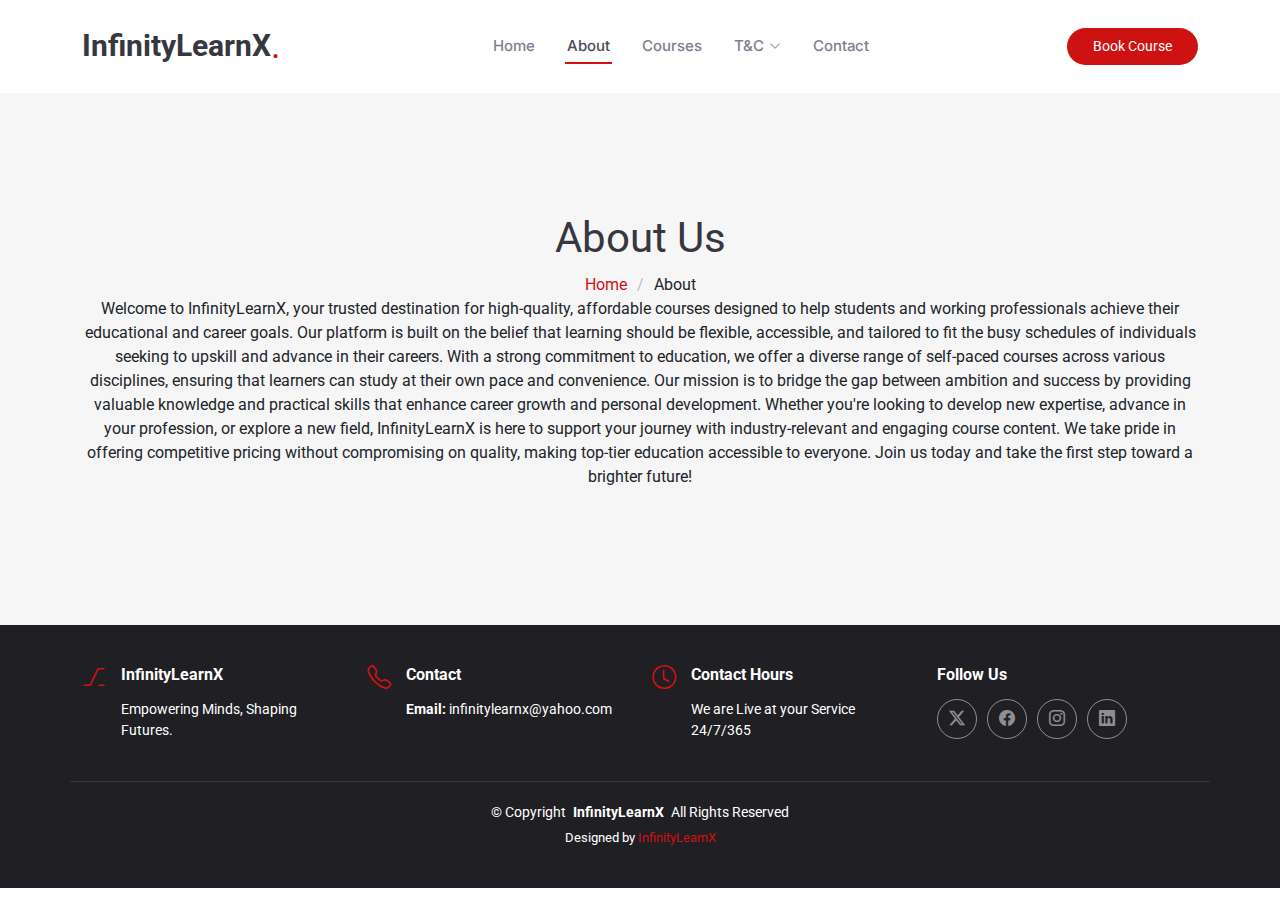
==== about.html @ 9af4cd3d "Initial commit" ====
<!DOCTYPE html>
<html lang="en">

<head>
  <meta charset="utf-8">
  <meta content="width=device-width, initial-scale=1.0" name="viewport">
  <title>InfinityLearnX</title>
  <meta name="description" content="">
  <meta name="keywords" content="">

  <!-- Favicons -->
  <link href="./assets/img/Mian-Photoroom.png" rel="icon">
  <link href="./assets/img/Mian-Photoroom.png" rel="apple-touch-icon">

  <!-- Fonts -->
  <link href="https://fonts.googleapis.com" rel="preconnect">
  <link href="https://fonts.gstatic.com" rel="preconnect" crossorigin>
  <link href="https://fonts.googleapis.com/css2?family=Roboto:ital,wght@0,100;0,300;0,400;0,500;0,700;0,900;1,100;1,300;1,400;1,500;1,700;1,900&family=Inter:wght@100;200;300;400;500;600;700;800;900&family=Amatic+SC:wght@400;700&display=swap" rel="stylesheet">

  <!-- Vendor CSS Files -->
  <link href="assets/vendor/bootstrap/css/bootstrap.min.css" rel="stylesheet">
  <link href="assets/vendor/bootstrap-icons/bootstrap-icons.css" rel="stylesheet">
  <link href="assets/vendor/aos/aos.css" rel="stylesheet">
  <link href="assets/vendor/glightbox/css/glightbox.min.css" rel="stylesheet">
  <link href="assets/vendor/swiper/swiper-bundle.min.css" rel="stylesheet">

  <!-- Main CSS File -->
  <link href="assets/css/main.css" rel="stylesheet">

  <!-- =======================================================
  * Template Name: Yummy
  * Template URL: https://bootstrapmade.com/yummy-bootstrap-restaurant-website-template/
  * Updated: Aug 07 2024 with Bootstrap v5.3.3
  * Author: BootstrapMade.com
  * License: https://bootstrapmade.com/license/
  ======================================================== -->
</head>

<body class="starter-page-page">

  <header id="header" class="header d-flex align-items-center sticky-top">
    <div class="container position-relative d-flex align-items-center justify-content-between">

      <a href="index.html" class="logo d-flex align-items-center me-auto me-xl-0">
        <!-- Uncomment the line below if you also wish to use an image logo -->
        <!-- <img src="assets/img/logo.png" alt=""> -->
        <h1 class="sitename">InfinityLearnX</h1>
        <span>.</span>
      </a>

      <nav id="navmenu" class="navmenu">
        <ul>
          <li><a href="index.html" >Home<br></a></li>
          <li><a href="about.html" class="active">About</a></li>
          <li><a href="courses.html">Courses</a></li>
          <li class="dropdown"><a href="#"><span>T&C</span> <i class="bi bi-chevron-down toggle-dropdown"></i></a>
            <ul>
              <li><a href="TC.html">Terms and Conditions</a></li>
              <li><a href="privacy.html">Privacy & Policy</a></li>
              <li><a href="payement_policy.html">Payement Policy</a></li>
            </ul>
          </li>
          <li><a href="contact.html">Contact</a></li>
        </ul>
        <i class="mobile-nav-toggle d-xl-none bi bi-list"></i>
      </nav>

      <a class="btn-getstarted" href="index.html#book-a-table">Book Course</a>

    </div>
  </header>

  <main class="main">

    <!-- Page Title -->
    <div class="page-title" data-aos="fade">
      <div class="container">
        <h1>About Us</h1>
        <nav class="breadcrumbs">
          <ol>
            <li><a href="index.html">Home</a></li>
            <li class="current">About</li>
          </ol>
        </nav>
      </div>
      <div class="container">
        <p class="para">
          Welcome to InfinityLearnX, your trusted destination for high-quality, affordable courses designed to help students and working professionals achieve their educational and career goals. Our platform is built on the belief that learning should be flexible, accessible, and tailored to fit the busy schedules of individuals seeking to upskill and advance in their careers.
          
          With a strong commitment to education, we offer a diverse range of self-paced courses across various disciplines, ensuring that learners can study at their own pace and convenience. Our mission is to bridge the gap between ambition and success by providing valuable knowledge and practical skills that enhance career growth and personal development. Whether you're looking to develop new expertise, advance in your profession, or explore a new field, InfinityLearnX is here to support your journey with industry-relevant and engaging course content.
          
          We take pride in offering competitive pricing without compromising on quality, making top-tier education accessible to everyone. Join us today and take the first step toward a brighter future!</p>
    </div>
    </div><!-- End Page Title -->



  </main>

  <footer id="footer" class="footer dark-background">

    <div class="container">
      <div class="row gy-3">
        <div class="col-lg-3 col-md-6 d-flex">
          <i class="bi bi-alt icon"></i>
          <div class="address">
            <h4>InfinityLearnX</h4>
            <p>Empowering Minds, Shaping Futures.</p>
            <p></p>
          </div>

        </div>

        <div class="col-lg-3 col-md-6 d-flex">
          <i class="bi bi-telephone icon"></i>
          <div>
            <h4>Contact</h4>
            <p>
              <strong>Email:</strong> <span>infinitylearnx@yahoo.com</span><br>
            </p>
          </div>
        </div>

        <div class="col-lg-3 col-md-6 d-flex">
          <i class="bi bi-clock icon"></i>
          <div>
            <h4>Contact Hours</h4>
            <p>
              We are Live at your Service 24/7/365
            </p>
          </div>
        </div>

        <div class="col-lg-3 col-md-6">
          <h4>Follow Us</h4>
          <div class="social-links d-flex">
            <a href="#" class="twitter"><i class="bi bi-twitter-x"></i></a>
            <a href="#" class="facebook"><i class="bi bi-facebook"></i></a>
            <a href="#" class="instagram"><i class="bi bi-instagram"></i></a>
            <a href="#" class="linkedin"><i class="bi bi-linkedin"></i></a>
          </div>
        </div>

      </div>
    </div>

    <div class="container copyright text-center mt-4">
      <p>© <span>Copyright</span> <strong class="px-1 sitename">InfinityLearnX</strong> <span>All Rights Reserved</span></p>
      <div class="credits">
        <!-- All the links in the footer should remain intact. -->
        <!-- You can delete the links only if you've purchased the pro version. -->
        <!-- Licensing information: https://bootstrapmade.com/license/ -->
        <!-- Purchase the pro version with working PHP/AJAX contact form: [buy-url] -->
        Designed by <a href="https://bootstrapmade.com/">InfinityLearnX</a>
      </div>
    </div>

  </footer>

  <!-- Scroll Top -->
  <a href="#" id="scroll-top" class="scroll-top d-flex align-items-center justify-content-center"><i class="bi bi-arrow-up-short"></i></a>

  <!-- Preloader -->
  <div id="preloader"></div>

  <!-- Vendor JS Files -->
  <script src="assets/vendor/bootstrap/js/bootstrap.bundle.min.js"></script>
  <script src="assets/vendor/php-email-form/validate.js"></script>
  <script src="assets/vendor/aos/aos.js"></script>
  <script src="assets/vendor/glightbox/js/glightbox.min.js"></script>
  <script src="assets/vendor/purecounter/purecounter_vanilla.js"></script>
  <script src="assets/vendor/swiper/swiper-bundle.min.js"></script>

  <!-- Main JS File -->
  <script src="assets/js/main.js"></script>

</body>

</html>
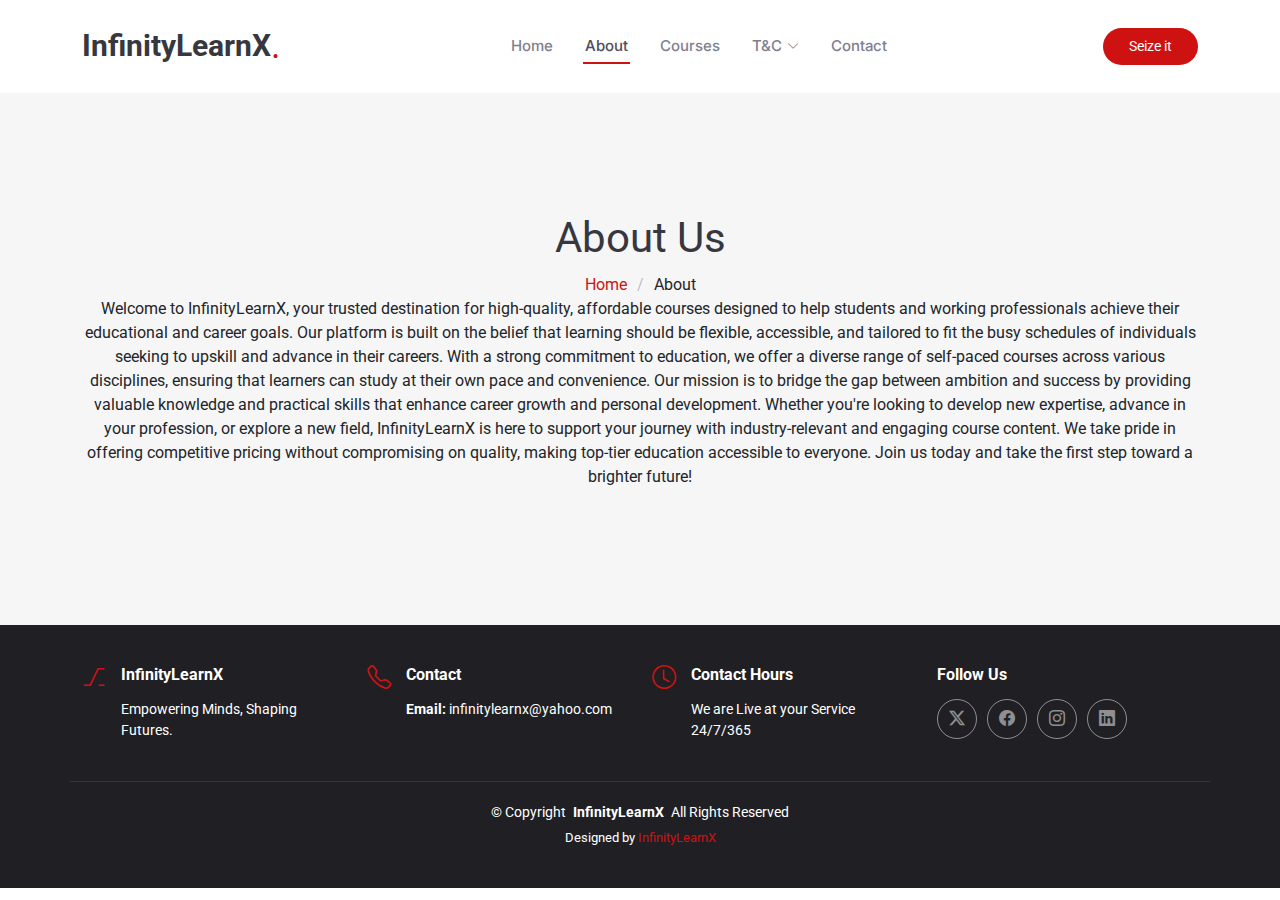
==== commit e5371331: "Update about.html" ====
--- a/about.html
+++ b/about.html
@@ -65,7 +65,7 @@
         <i class="mobile-nav-toggle d-xl-none bi bi-list"></i>
       </nav>
 
-      <a class="btn-getstarted" href="index.html#book-a-table">Book Course</a>
+      <a class="btn-getstarted" href="index.html#book-a-table">Seize it</a>
 
     </div>
   </header>
@@ -176,4 +176,4 @@
 
 </body>
 
-</html>+</html>
